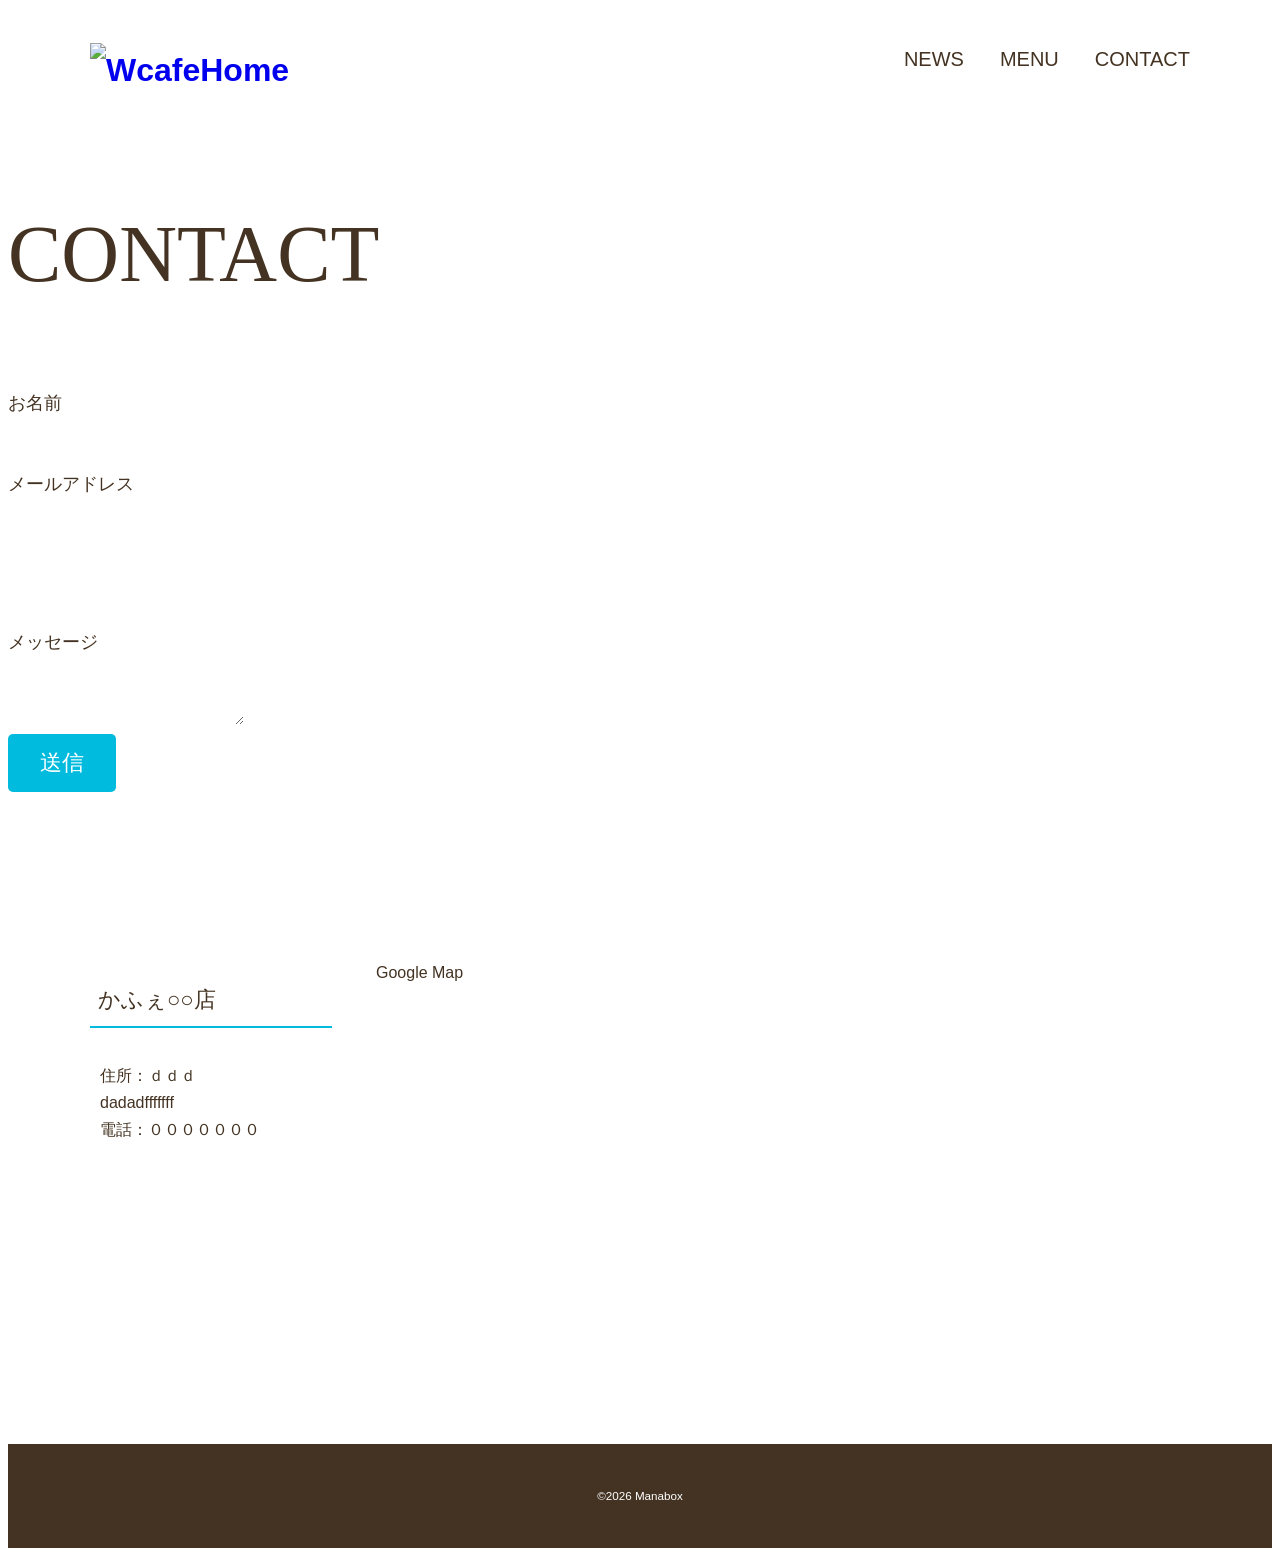
==== contact.html @ 02373711 "21" ====
<!doctype html>
<html lang="ja">
    <head>
        <meta charset="utf-8">
        <title>Wcafe-CONTACT</title>
        <meta name="description" content="ブレンドコーヒー">

        <!--CSS-->
        <link rel="stylesheet" href="https://unpkg.com/ress/dist/ress.min.css">
        <link href="css/style.css" rel="stylesheet">

        <!-- Google Fonts -->
        <link rel="preconnect" href="https://fonts.googleapis.com">
        <link rel="preconnect" href="https://fonts.gstatic.com" crossorigin>
        <link href="https://fonts.googleapis.com/css2?family=Cause:wght@100..900&family=M+PLUS+Rounded+1c&display=swap" rel="stylesheet">

        <!--ファビコン　ファビコンジェネレーターhttps://realfavicongenerator.net/-->
        <link rel="icon" type="image/png" href="https://www.free-materials.com/adm/wp-content/uploads/2020/10/logo_03.png">
    </head>

    <body>
        <div id="contact" class="big-bg">
            <header class="page-header wrapper">
                <h1><a href="index.html">
                    <img class="logo" src="https://www.free-materials.com/adm/wp-content/uploads/2020/10/logo_03.png" alt="WcafeHome">
                </a></h1>
                <!--ロゴ画像とテキストが同じ <a> タグに入っていても、「文法的に間違い（禁止）」というわけではありません。
                    ですが<a> タグの中身が縦に並んでしまうため<a> タグ（リンク）は、デフォルトで中に含まれる要素を上から順に並べます。ブラウザは「画像を表示したあと、そのすぐ下（または横）に Wcafe という文字を表示する」と判断します。
                    そのため、ロゴ画像の下に「Wcafe」という文字が飛び出してしまい、ヘッダーの高さが増えてレイアウトが大きく崩れる原因になります。
                -->
                <nav>
                    <ul class="main-nav">
                        <li><a href="news.html">News</a></li>
                        <li><a href="menu.html">Menu</a></li>
                        <li><a href="contact.html">Contact</a></li>
                    </ul>
                </nav>
            </header>

            <div class="weapper">
                <h2 class="page-title">Contact</h2>
                <from action="#">
                    <div>
                        <label for="name">お名前</label>
                        <input type="text" id="name" name="your-name">
                    </div>
                    <div>
                        <label for="email">メールアドレス</label>
                        <input type="email" id="email" name="your-email">
                    </div>
                    <div>
                        <label for="message">メッセージ</label>
                        <textarea id="massage" name="you-message"></textarea>
                    </div>
                    <input type="submit" class="button" value="送信">
                </from>
            </div>
        </div><!--/#contact-->

        <section id="location">
            <div class="wrapper">
                <div class="location-info">
                    <h3 class="sub-title">かふぇ○○店</h3>
                    <p>
                        住所：ｄｄｄ<br>
                        dadadfffffff<br>
                        電話：０００００００<br>
                    </p>
                </div><!-- /location-info -->
                <div class="location-map">
                    Google Map<br>
                    <iframe src="https://www.google.com/maps/embed?pb=!1m18!1m12!1m3!1d123840.44150465228!2d139.63738459889834!3d35.34867879893837!2m3!1f0!2f0!3f0!3m2!1i1024!2i768!4f13.1!3m3!1m2!1s0x60186b3271fda071%3A0x5e91ef79ed0eebc!2z56ys5LqM5rW35aCh!5e0!3m2!1sja!2sjp!4v1786705293083!5m2!1sja!2sjp" width="800" height="400" style="border:0;" allowfullscreen="" loading="lazy" referrerpolicy="strict-origin-when-cross-origin"></iframe>
                </div><!-- /.location-map -->
            </div><!--/.wrapper-->
        </section><!--/#location-->
        <footer>
                <div class="wrapper">
                    <p><small>&copy;2026 Manabox</small></p>
                </div>
            </footer>
    </body>
</html>
---- css/style.css ----
@charset "utf-8";
/*viewport モバイル版*/
@media(max-width:600px){
    .page-title{
        font-size:2.5rem;
    }
    .page-header{
        flex-direction:column;
        align-items:center;
    }
    /*header*/
    .main-nav{
        font-size:1rem;
        margin-top:10px;
    }
    .main-nav li{
        margin:0 20px;
    }
    /*home*/
    .home-content{
        margin-top:20%;
    }
    /*NEWS*/
    .news-contents{
        flex-direction: column;
    }
    article,
    aside{
        width:100%;
    }
    #news .page-title{
        margin-top:30px;
    }
    aside{
        margin-top: 60px;
    }
    .post-info{
        margin-bottom: 30px;
    }
    .post-date{
        width: 70px;
        height: 70px;
        font-size: 1rem;
    }
    .post-date span{
        font-size:0.875rem;
        padding-top:2px;
    }
    .post-title{
        font-size:1.375rem;
    }
    .post-cat{
        font-size: 0.875rem;
        margin-top:10px;
    }
    .post-title,
    .post-cat{
        margin-left: 80px;
    }
    /*menu*/
    .menu-content{
        margin-top: 20%;
    }
    .big-box{
        grid-column:auto;
        grid-row:auto;
    }
    .big-box img{
        height:auto;
    }
    /*contact*/
    #contact .page-title{
        margin-top: 40px;
    }
    /*フォーム*/
    input[type="text"],
    input[type="email"],
    textarea{
        max-width:100%;
    }
}
/*共通部分*/
html{
    font-size:100%;
}
body{
    font-family:"Yu Gothic Medium","游ゴシック Medium",YuGothic,"游ゴシック体","ヒラギノ角ゴ Pro W3",sans-serif;
    line-height:1.7;
    color:#432;
}
a{
    text-decoration:none;
}
img{
    max-width:100%;
}

/*header*/
.page-header{
    display:flex;
    justify-content:space-between;
}
.logo{
    width:210px;
    margin-top:14px;
}
.main-nav{
    display:flex;
    font-size:1.25rem;
    text-transform:uppercase;
    margin-top:34px;
    list-style:none;
}
.main-nav li{
    margin-left:36px;
}
.main-nav a{
    color:#432;
}
.main-nav a:hover{
    color:#0bd;
}
.wrapper{
    max-width:1100px;
    margin:0 auto;
    padding:0 4%;
    /*
    ax-width: 1100px;
    効果: 横幅の限界（最大値）を1100ピクセルに制限します。理由: 大きなモニターで見たときに、文章やロゴが画面の端から端まで広がりすぎて読みづらくなるのを防ぎます。
    margin: 0 auto;
    効果: 上下には余白を作らず（0）、左右の余白を自動計算して中央に配置します（auto）。理由: これを入れることで、どんな画面サイズでもコンテンツが常に画面の真ん中に寄ります。
    padding: 0 4%;
    効果: 左右の内側に 4% の余白を作ります。理由: スマホなどの画面幅が狭い端末で開いたときに、文字や画像が画面の左端・右端にピッタリくっついて見づらくなるのを防ぐ「安全帯」の役割をします
    */
}

/*HOME*/
.home-content{
    text-align:center;
    margin-top:10%;
}
.home-content p{
    font-size:1.125rem;
    margin:10px 0 42px;
}

/*見出し*/
.page-title{
    font-size:5rem;
    font-family:'Philosopher',serif;
    text-transform:uppercase;
    font-weight:normal;
}

/*ボタン*/
.button{
    font-size:1.375rem;
    background:#0bd;
    color:#fff;
    border-radius:5px;
    padding:18px 32px;
}
.button:hover{
    background:#0090aa;
}

/*大きな画像*/
.big-bg{
    background-size:cover;
    background-position:center top;
    background-repeat:no-repeat;
}
#home{
    background-image:url(https://cdn.pakutaso.com/shared/img/thumb/ogasuta458A7873_TP_V.jpg),linear-gradient(#c9ffbf,#ffafbd);
    background-blend-mode:luminosity;
    min-height:100vh;
    /*単色を画像に重ね合わせる
    background-color:#0bd;
    */
    /*　画像とブレンドさせる
    background-blend-mode:hard-light;
    min-height:100vh;
    */
    /*グラデーションカラー　画像なし
    background-image:radial-gradient(#c9ffbf,#ffafbd);
    */

}
/*
#home.page-title （スペースなし）：
「id="home" と class="page-title" を両方持っている1つの要素」という意味になってしまいます。
#home .page-title （半角スペースあり）：
「id="home" の中にある class="page-title"（見出し要素）」という意味になります。
*/
#home .page-title{
    text-transform:none;
}

/* AI作成
MENUページのレイアウト 
.menu-grid {
    display: grid;
    grid-template-columns: repeat(auto-fit, minmax(240px, 1fr));
    gap: 32px;
    margin-top: 40px;
    margin-bottom: 80px;
}

.menu-item {
    background: #fff;
    border-radius: 8px;
    overflow: hidden;
    box-shadow: 0 4px 10px rgba(0,0,0,0.05);
}

.menu-item img {
    width: 100%;
    height: 180px;
    object-fit: cover;
}

.menu-item h3 {
    font-size: 1.25rem;
    margin: 16px 16px 8px;
}

.menu-item p {
    font-size: 0.9rem;
    color: #666;
    margin: 0 16px 16px;
}

.menu-item .price {
    display: block;
    font-weight: bold;
    font-size: 1.1rem;
    color: #0bd;
    margin: 0 16px 16px;
}
*/
/*NEWS*/
#news{
    background-image:url(https://cafe-image.com/wp-content/uploads/2026/03/2-1536x861.jpg);
    height:270px;
    margin-bottom:40px;
    background-position: center; /* 画像を中央に配置 */
    background-size: cover;    /* ★これを追加！画像を領域に合わせて拡大縮小し、全体を表示 */
}
#news .page-title{
    text-align:center;
}
/*footer*/
footer{
    background:#432;
    text-align:center;
    padding:26px 0;
}
footer p{
    color:#fff;
    font-size:0.875rem;
}
/*記事*/
article{
    width:60%;
    order:2;
}
/*サイドバー*/
aside{
    width:22%;
    order:3;
}
.news-contents{
    display:flex;
    justify-content:space-between;
    margin-bottom:50px;
}
.post-info{
    position:relative;
    padding-top:4px;
    margin-bottom:40px;
}
.post-date{
    background:#0bd;
    border-radius:50%;/*これで完全な丸（円形）になります */
    color:#fff;
    width:100px;
    height:100px;
    font-size:1.625rem;
    text-align:center;
    position:absolute;
    top:0;
    padding-top:10px;
}
.post-date span{
    font-size:1rem;
    border-top:1px rgba(255,255,255,.5)solid;
    padding-top:6px;
    display:block;
    width:60%;
    margin:0 auto;
}
.post-title{
    font-family:"Yu Mincho","YuMincho",serif;
    font-size:2rem;
    font-weight:normal;
}
/*カンマ（,）で区切ることで、.post-title と .post-cat の両方に同じスタイル（左余白 120px）を一括で適用*/
.post-title,
.post-cat{
    margin-left:120px;
}
article img{
    margin-bottom:20px;
}
article p{
    margin-bottom:1rem;
}
.sub-title{
    font-size:1.375rem;
    padding:0 8px 8px;
    border-bottom:2px #0bd solid;
    font-weight:normal;
}
aside p{
    padding:12px 10px;
}
.sub-menu{
    margin-bottom:60px;
    list-style:none;
}
.sub-menu li{
    border-bottom:1px #ddd solid;
}
.sub-menu a{
    color:#432;
    padding:10px;
    display:block;
}
.sub-menu a:hover{
    color:#0bd;
}
.ad{
    height: 100%;
    width:20%;
    order:1;
}

/*menu*/
#menu{
    background-image: url(https://cafe-image.com/wp-content/uploads/2024/07/c896c6ff7b3a44cc1e9e27ccedd12cd1-1-1536x1024.jpg);
    min-height:100vh;
}
.menu-content{
    max-width: 560px;
    margin-top: 10%;
}
.menu-content .page-title{
    text-align: center;
}
.menu-content p{
    font-size: 1.125rem;
    margin: 10px 0 0;
}
.grid{
    display: grid;
    gap: 26px;
    grid-template-columns: repeat(auto-fit,minmax(240px,1fr));
    margin-top: 6%;
    margin-bottom: 50px;
}
.big-box{
    grid-column:1/3;
    grid-row:1/3;
}
.big-box img{
    height: 94%;
    width: 100%;
    object-fit:cover;
}

/*contact*/
#contact{
    background-image: url(https://cafe-image.com/wp-content/uploads/2025/11/3d286c066077720590e492e614c9bbcc-11-1536x1024.jpg);
    min-height:100vh;
}
/*フォーム-------------実際に動作させるにはPHPの勉強が必要になる*/
form  div{
    margin-bottom:14px;
}
label{
    font-size:1.125rem;
    margin-bottom: 10px;
    display:block;
}
input[type="text"],
input[type="email"],
textarea{
    background: rgba(255,255,255,.5);
    border:1px #fff solid;
    border-radius:5px;
    padding: 10px;
    font-size:1rem;
}
input[type="tect"],
input[type="email"]{
    width:100%;
    max-width:480px;
    height:6rem;
}
input[type="submit"]{
    border: none;
    cursor:pointer;
    line-height:1;
}
/*店舗情報・地図*/
#location{
    padding:4% 0;
}
#location .wrapper{
    display:flex;
    justify-content:space-between;
}
.location-info{
    width:22%;
}
.location-info p{
    padding:12px 10px;
}
.location-map{
    width:74%;
}
/*iframe*/
iframe{
    width:100%;
}
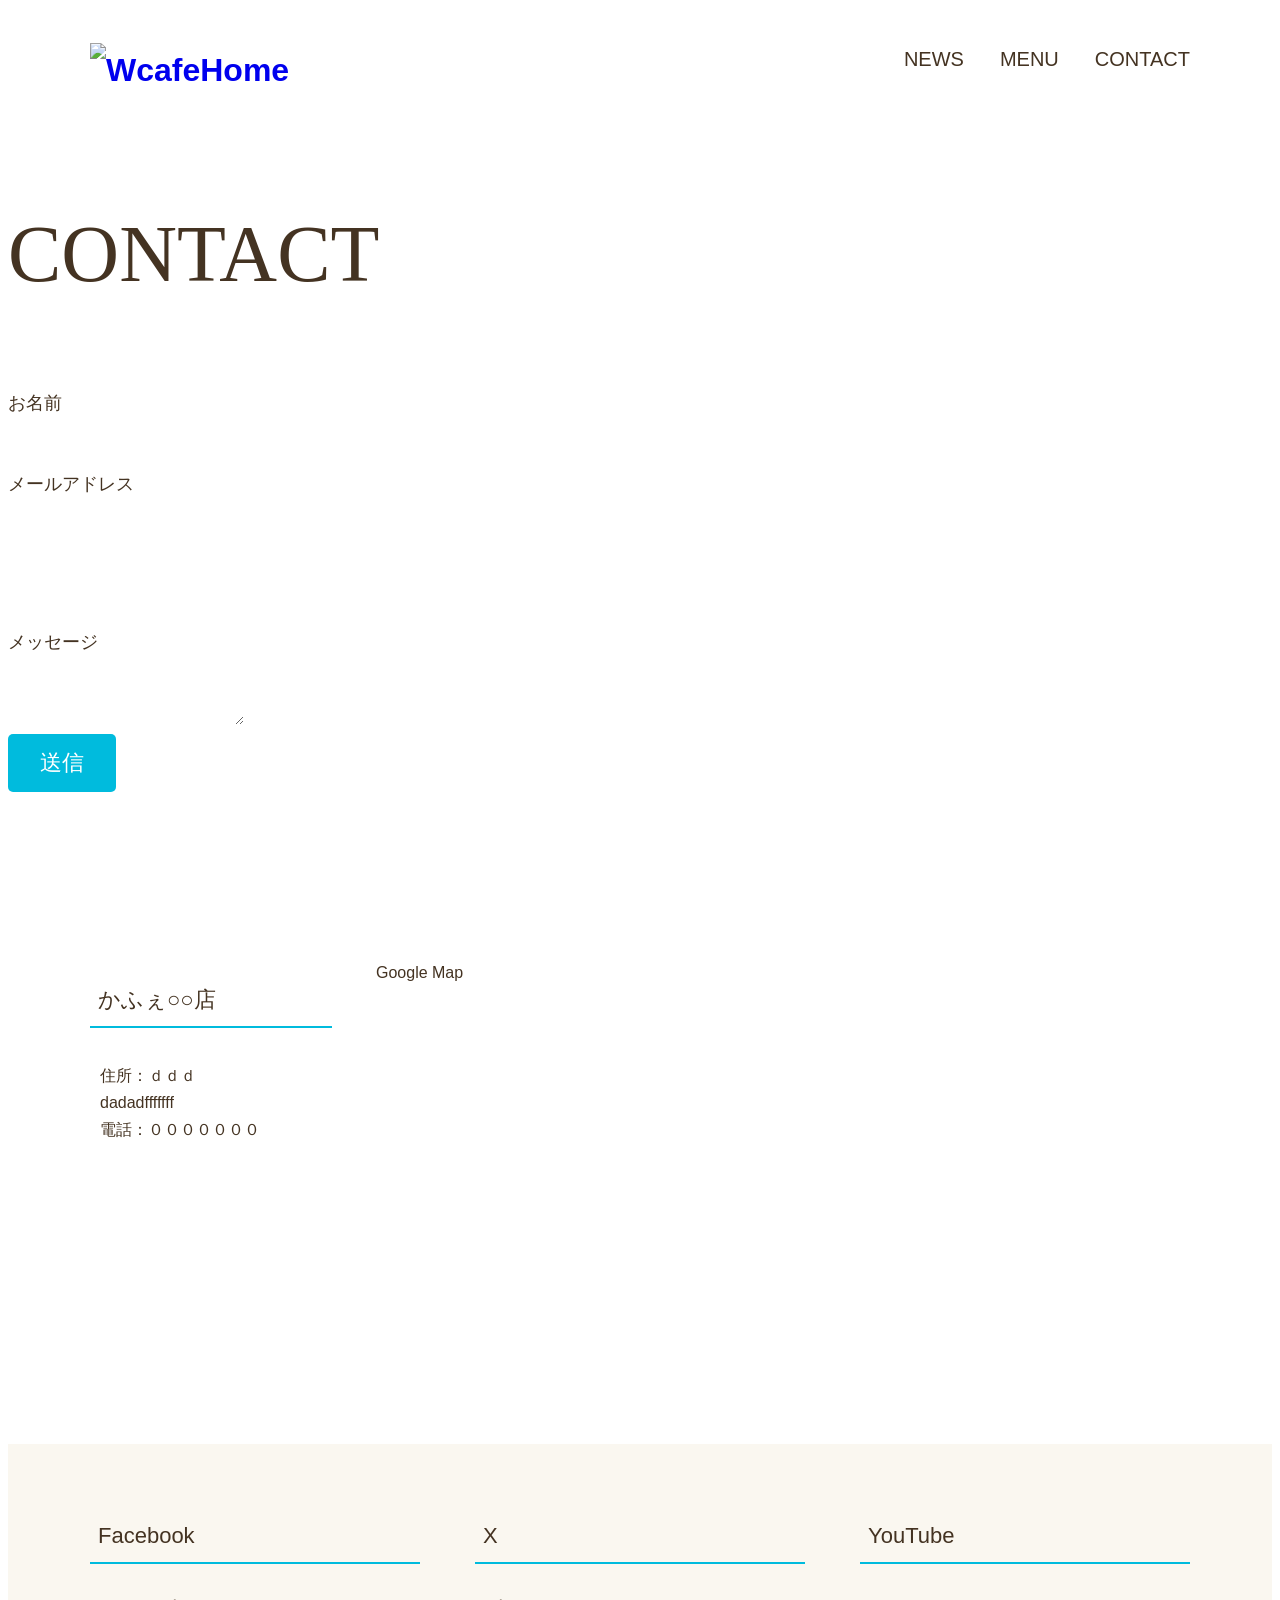
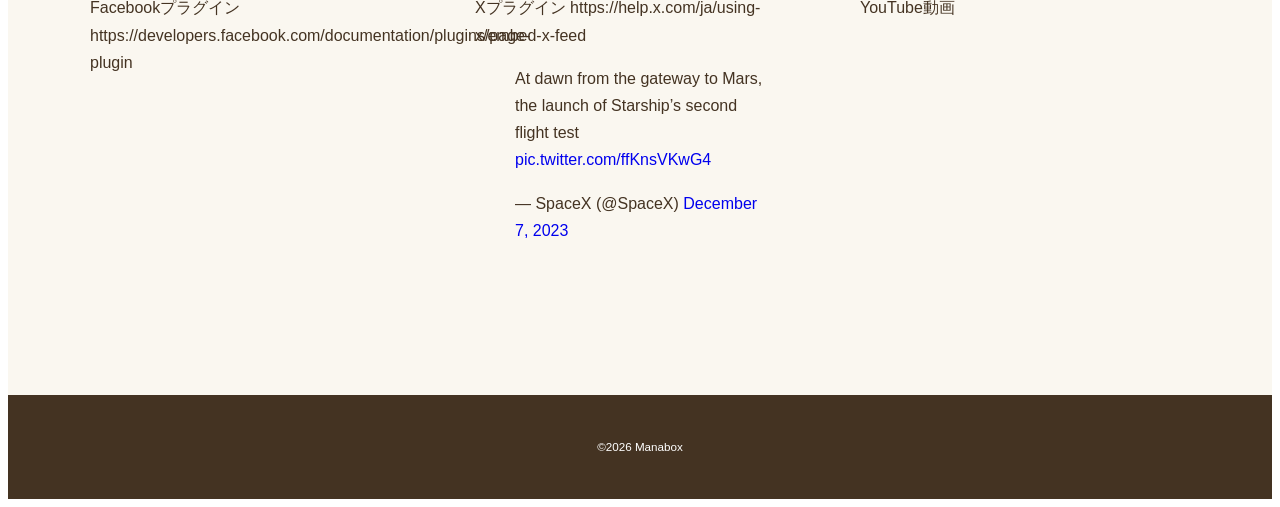
==== commit 19b361b0: "25" ====
--- a/contact.html
+++ b/contact.html
@@ -73,6 +73,26 @@
                 </div><!-- /.location-map -->
             </div><!--/.wrapper-->
         </section><!--/#location-->
+
+        <section id="sns">
+            <div class="wrapper">
+                <div class="sns-box">
+                    <h3 class="sub-title">Facebook</h3>
+                    Facebookプラグイン
+                    https://developers.facebook.com/documentation/plugins/page-plugin
+                </div>
+                <div class="sns-box">
+                    <h3 class="sub-title">X</h3>
+                    Xプラグイン
+                    https://help.x.com/ja/using-x/embed-x-feed
+                    <blockquote class="twitter-tweet"><p lang="en" dir="ltr">At dawn from the gateway to Mars, the launch of Starship’s second flight test <a href="https://t.co/ffKnsVKwG4">pic.twitter.com/ffKnsVKwG4</a></p>&mdash; SpaceX (@SpaceX) <a href="https://x.com/SpaceX/status/1732824684683784516?ref_src=twsrc%5Etfw">December 7, 2023</a></blockquote> <script async src="https://platform.x.com/widgets.js" charset="utf-8"></script>
+                </div><div class="sns-box">
+                    <h3 class="sub-title">YouTube</h3>
+                    YouTube動画
+                    <iframe width="560" height="315" src="https://www.youtube.com/embed/Sq5QW3YqipM?si=hfdJW5x-bzvHI4u4" title="YouTube video player" frameborder="0" allow="accelerometer; autoplay; clipboard-write; encrypted-media; gyroscope; picture-in-picture; web-share" referrerpolicy="strict-origin-when-cross-origin" allowfullscreen></iframe>
+                </div>
+            </div><!-- /.wrapper -->
+        </section><!-- /#sns -->
         <footer>
                 <div class="wrapper">
                     <p><small>&copy;2026 Manabox</small></p>
--- a/css/style.css
+++ b/css/style.css
@@ -77,6 +77,18 @@
     input[type="email"],
     textarea{
         max-width:100%;
+    }
+    /*店舗情報・地図・SNS*/
+    #location .wrapper{
+        flex-direction: column;
+    }
+    .location-info,
+    .location-map,
+    .sns-box{
+        width:100%;
+    }
+    .sns-box{
+        margin-bottom: 30px;
     }
 }
 /*共通部分*/
@@ -432,4 +444,19 @@
 /*iframe*/
 iframe{
     width:100%;
+}
+/*SNS*/
+#sns{
+    background:#FaF7F0;
+    padding:4% 0;
+}
+#sns .wrapper{
+    display:flex;
+    justify-content:space-between;
+}
+#sns .sub-title{
+    margin-bottom: 30px;
+}
+.sns-box{
+    width:30%;
 }
